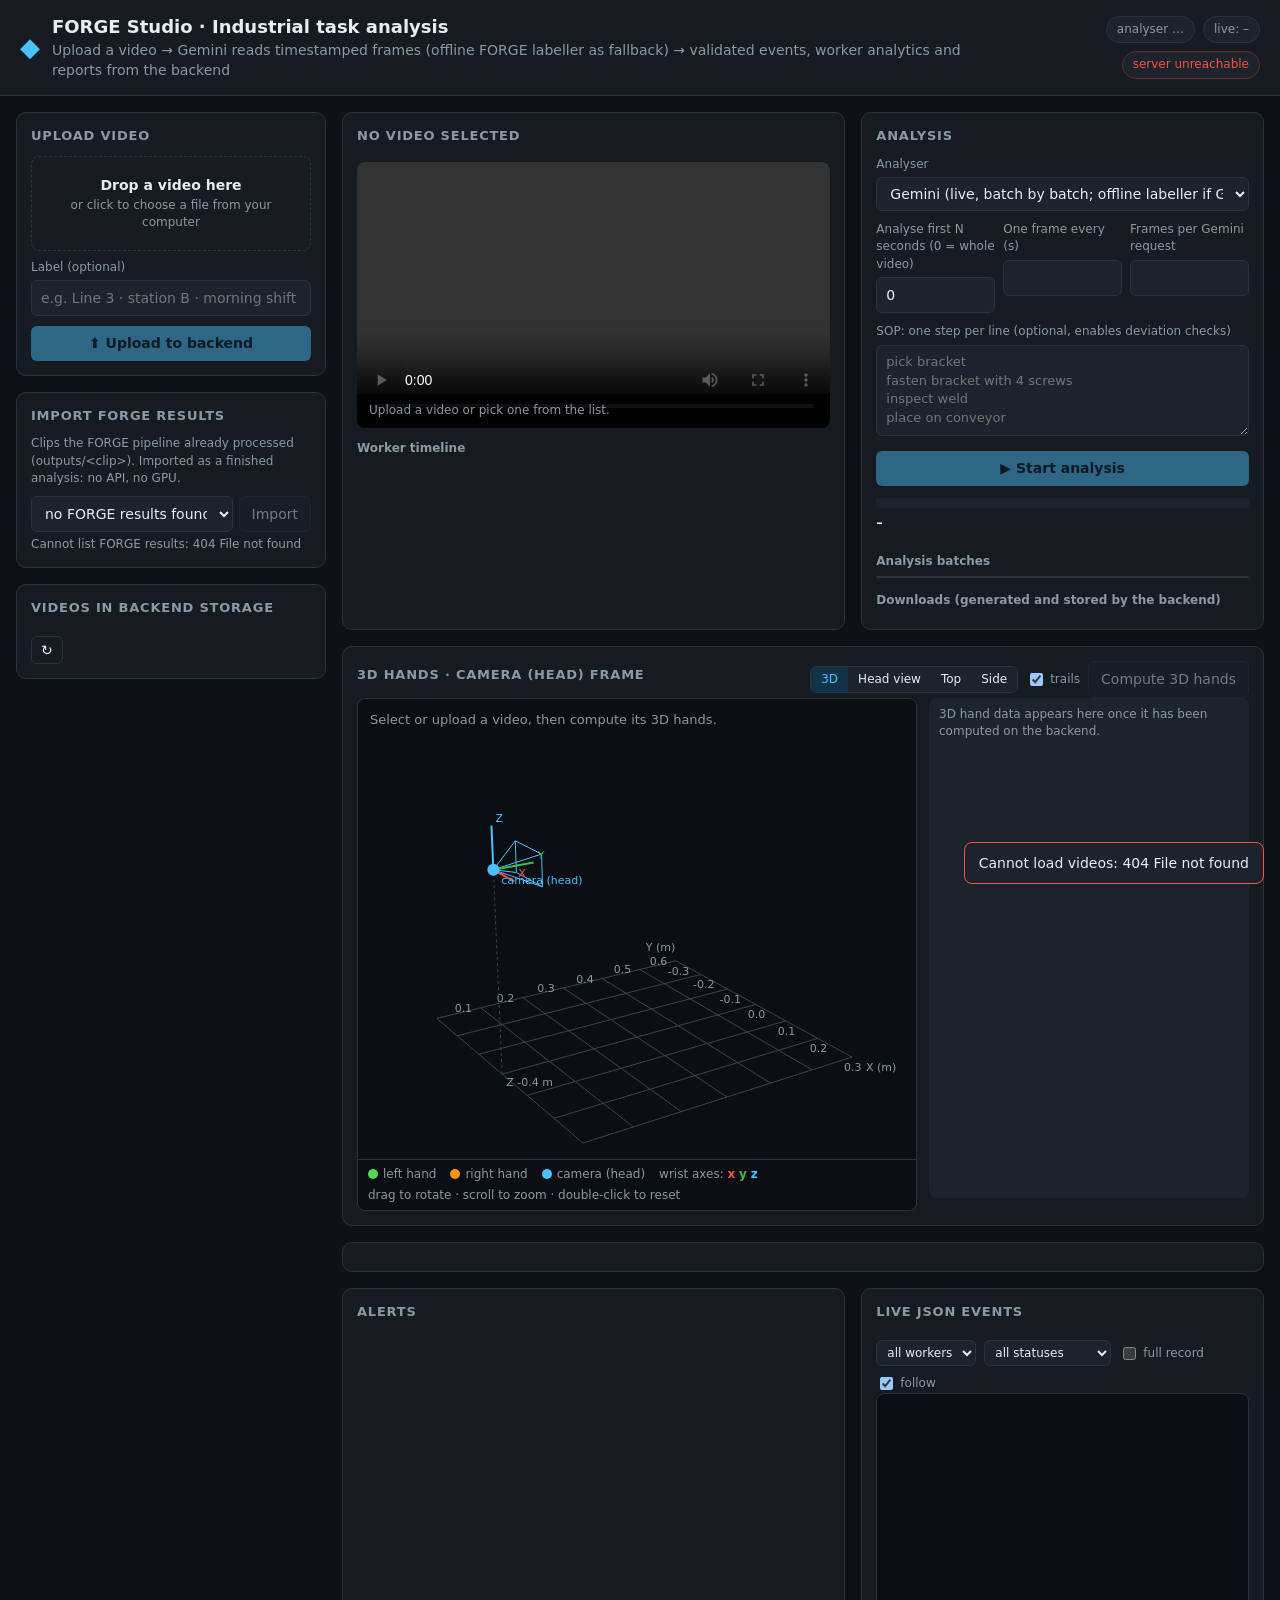
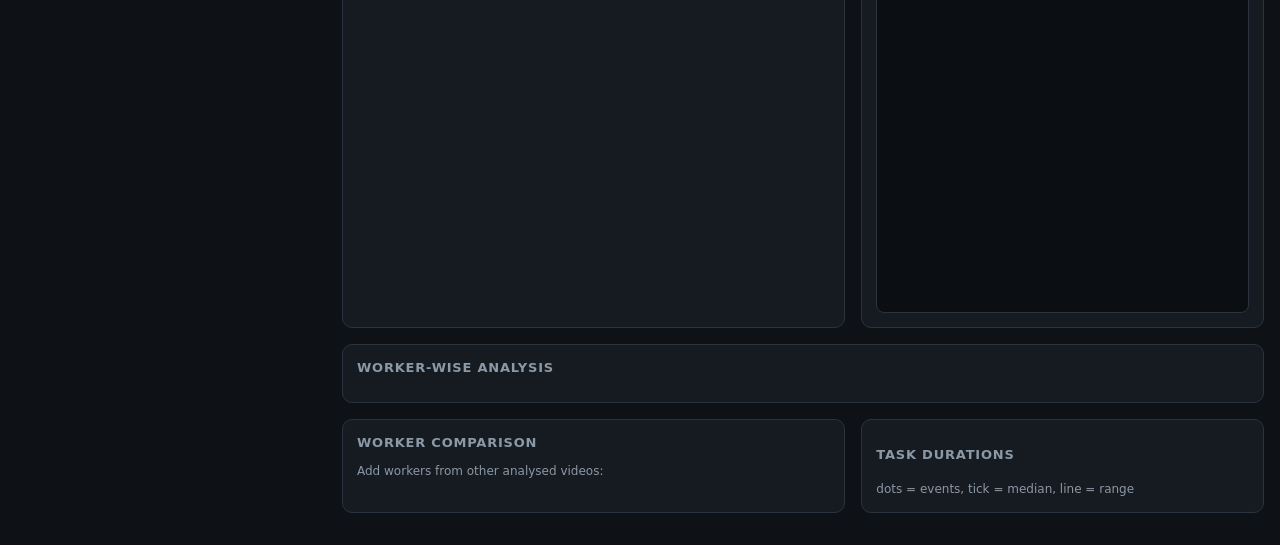
==== web/studio/index.html @ 62f8a68d "Studio: browser upload, live Gemini analysis, worker analytics, 3D hands New `egovision studio` app " ====
<!doctype html>
<html lang="en">
<head>
  <meta charset="utf-8">
  <meta name="viewport" content="width=device-width, initial-scale=1">
  <title>FORGE Studio · Industrial task analysis</title>
  <link rel="stylesheet" href="studio.css">
</head>
<body>
  <header class="top">
    <div class="brand">
      <span class="logo">◆</span>
      <div>
        <h1>FORGE Studio · Industrial task analysis</h1>
        <p>Upload a video → Gemini reads timestamped frames (offline FORGE labeller as fallback) → validated events, worker analytics and reports from the backend</p>
      </div>
    </div>
    <div class="badges">
      <span class="badge" id="aiBadge">analyser …</span>
      <span class="badge" id="liveBadge" title="Live connection to the backend for the selected video">live: –</span>
      <span class="badge" id="healthBadge">server …</span>
    </div>
  </header>

  <div class="layout">
    <aside class="side">
      <section class="card">
        <h2>Upload video</h2>
        <label id="drop" class="drop">
          <input id="fileInput" type="file" accept="video/*,.mp4,.mov,.avi,.mkv,.webm,.m4v">
          <b>Drop a video here</b><span>or click to choose a file from your computer</span>
        </label>
        <div id="fileInfo" class="note"></div>
        <div class="field"><label for="labelInput">Label (optional)</label><input id="labelInput" type="text" maxlength="120" placeholder="e.g. Line 3 · station B · morning shift"></div>
        <button id="uploadBtn" class="primary" disabled>⬆ Upload to backend</button>
        <div id="uploadBar" class="bar hidden"><i></i></div>
        <div id="uploadMsg" class="note"></div>
      </section>

      <section class="card">
        <h2>Import FORGE results</h2>
        <p class="note">Clips the FORGE pipeline already processed (outputs/&lt;clip&gt;). Imported as a finished analysis: no API, no GPU.</p>
        <div class="import-row"><select id="forgeClip"></select><button id="importBtn" disabled>Import</button></div>
        <div id="importMsg" class="note"></div>
      </section>

      <section class="card">
        <div class="row-head"><h2>Videos in backend storage</h2><button id="refreshVideos" class="ghost" title="Reload list">↻</button></div>
        <ul id="videoList" class="videos"></ul>
      </section>
    </aside>

    <main class="main">
      <div class="grid2">
        <section class="card">
          <div class="row-head">
            <h2 id="videoTitle">No video selected</h2>
            <button id="deleteBtn" class="ghost danger hidden" title="Delete the video, its events and reports from the backend">Delete</button>
          </div>
          <div id="videoMeta" class="meta"></div>
          <div class="stage">
            <video id="player" controls playsinline preload="metadata"></video>
            <div id="playerMsg" class="player-msg">Upload a video or pick one from the list.</div>
          </div>
          <div class="chart-head"><h3>Worker timeline</h3><span class="note" id="timelineNote"></span></div>
          <div id="timeline" class="chart"></div>
        </section>

        <section class="card">
          <h2>Analysis</h2>
          <div class="field"><label for="analyzerSel">Analyser</label>
            <select id="analyzerSel">
              <option value="gemini">Gemini (live, batch by batch; offline labeller if Gemini fails)</option>
              <option value="offline">Offline FORGE labeller only (local GPU, no API; events arrive at the end)</option>
            </select></div>
          <div class="controls">
            <div class="field"><label for="maxSec">Analyse first N seconds (0 = whole video)</label><input id="maxSec" type="number" min="0" step="10" value="0"></div>
            <div class="field"><label for="everyS">One frame every (s)</label><input id="everyS" type="number" min="0.25" max="30" step="0.25"></div>
            <div class="field"><label for="batchN">Frames per Gemini request</label><input id="batchN" type="number" min="2" max="40" step="1"></div>
          </div>
          <div class="field"><label for="sopInput">SOP: one step per line (optional, enables deviation checks)</label>
            <textarea id="sopInput" rows="4" placeholder="pick bracket&#10;fasten bracket with 4 screws&#10;inspect weld&#10;place on conveyor"></textarea></div>
          <div class="btns">
            <button id="startBtn" class="primary" disabled>▶ Start analysis</button>
            <button id="restartBtn" class="hidden" title="Delete stored results and analyse again from the start">↺ Restart</button>
            <button id="cancelBtn" class="hidden">■ Cancel</button>
          </div>
          <div class="progress">
            <div class="bar big"><i id="progressFill"></i></div>
            <div class="progress-line"><b id="statusText">–</b><span id="stageText"></span></div>
            <div id="progressStats" class="kv small"></div>
            <div id="analysisNote" class="note"></div>
          </div>
          <h3>Analysis batches</h3>
          <div id="batchLog" class="batch-log"></div>
          <h3>Downloads (generated and stored by the backend)</h3>
          <div id="downloads" class="downloads"></div>
        </section>
      </div>

      <section class="card">
        <div class="row-head">
          <h2>3D hands · camera (head) frame</h2>
          <div class="viewer-tools">
            <span class="seg" id="h3dViews"><button data-view="3d" class="active">3D</button><button data-view="head">Head view</button><button data-view="top">Top</button><button data-view="side">Side</button></span>
            <label class="check"><input id="h3dTrails" type="checkbox" checked> trails</label>
            <button id="h3dBtn" disabled>Compute 3D hands</button>
          </div>
        </div>
        <div class="h3d">
          <div class="h3d-stage"><canvas id="h3dCanvas"></canvas><div id="h3dMsg" class="h3d-msg"></div>
            <div class="h3d-legend"><span><i style="background:var(--left)"></i>left hand</span><span><i style="background:var(--right)"></i>right hand</span>
              <span><i style="background:var(--accent)"></i>camera (head)</span><span>wrist axes: <b style="color:#f85149">x</b> <b style="color:#3fb950">y</b> <b style="color:#4cc2ff">z</b></span>
              <span class="note">drag to rotate · scroll to zoom · double-click to reset</span></div>
          </div>
          <aside id="h3dPanel" class="h3d-panel"></aside>
        </div>
        <div id="h3dNote" class="note"></div>
      </section>

      <section class="card"><div id="tiles" class="tiles"></div></section>

      <div class="grid2">
        <section class="card">
          <h2>Alerts</h2>
          <div id="alerts" class="alerts"></div>
        </section>
        <section class="card">
          <div class="row-head">
            <h2>Live JSON events <span id="eventCount" class="count"></span></h2>
            <div class="viewer-tools">
              <select id="filterWorker" title="Filter by worker"><option value="">all workers</option></select>
              <select id="filterStatus" title="Filter by verification status">
                <option value="">all statuses</option><option>verified</option><option>corrected</option>
                <option>low_confidence</option><option>unverified</option></select>
              <label class="check"><input id="fullRecord" type="checkbox"> full record</label>
              <label class="check"><input id="followNew" type="checkbox" checked> follow</label>
            </div>
          </div>
          <div id="jsonViewer" class="json-viewer"></div>
        </section>
      </div>

      <section class="card">
        <h2>Worker-wise analysis</h2>
        <div id="workers" class="workers"></div>
      </section>

      <div class="grid2">
        <section class="card">
          <h2>Worker comparison</h2>
          <div class="compare-pick"><span class="note">Add workers from other analysed videos:</span> <span id="compareWith" class="chips"></span></div>
          <div id="comparison"></div>
        </section>
        <section class="card">
          <div class="chart-head"><h2>Task durations</h2><span class="note">dots = events, tick = median, line = range</span></div>
          <div id="taskChart" class="chart"></div>
        </section>
      </div>
    </main>
  </div>
  <div id="tooltip" class="tooltip"></div>
  <div id="toast" class="toast"></div>
  <script type="module" src="studio.js"></script>
</body>
</html>
---- web/studio/studio.css ----
:root {
  --bg: #0e1116; --panel: #161b22; --panel2: #1c232c; --line: #2a333e; --text: #e6edf3; --muted: #8b98a5;
  --accent: #4cc2ff; --ok: #3fb950; --warn: #d29922; --bad: #f85149; --radius: 10px;
  /* categorical worker colours, dark steps, validated on --panel (dataviz validate_palette.js: all checks pass) */
  --left: #50dc50; --right: #ff9600;
  --w1: #3987e5; --w2: #d95926; --w3: #199e70; --w4: #c98500; --w5: #d55181; --w6: #008300; --w7: #9085e9; --w8: #e66767;
  color-scheme: dark;
}
* { box-sizing: border-box; }
body { margin: 0; background: var(--bg); color: var(--text); font: 14px/1.45 "Segoe UI", system-ui, sans-serif; }
h1 { font-size: 18px; margin: 0; }
h2 { font-size: 13px; margin: 0 0 10px; color: var(--muted); text-transform: uppercase; letter-spacing: .06em; }
h3 { font-size: 12px; margin: 14px 0 6px; color: var(--muted); font-weight: 600; }
p { margin: 0; color: var(--muted); }
.hidden { display: none !important; }
.top { display: flex; justify-content: space-between; align-items: center; padding: 14px 20px; border-bottom: 1px solid var(--line); background: var(--panel); gap: 12px; }
.brand { display: flex; gap: 12px; align-items: center; } .logo { color: var(--accent); font-size: 26px; }
.badges { display: flex; gap: 8px; flex-wrap: wrap; justify-content: flex-end; }
.badge { padding: 4px 10px; border-radius: 999px; background: var(--panel2); border: 1px solid var(--line); font-size: 12px; color: var(--muted); white-space: nowrap; }
.badge.ok { color: var(--ok); border-color: #2c5b35; } .badge.bad { color: var(--bad); border-color: #6b2a28; } .badge.warn { color: var(--warn); border-color: #5c4615; }
.layout { display: grid; grid-template-columns: 310px 1fr; gap: 16px; padding: 16px; }
.main { min-width: 0; }
.grid2 { display: grid; grid-template-columns: minmax(0, 1.25fr) minmax(0, 1fr); gap: 16px; }
.card { background: var(--panel); border: 1px solid var(--line); border-radius: var(--radius); padding: 14px; margin-bottom: 16px; min-width: 0; }
.row-head, .chart-head { display: flex; justify-content: space-between; align-items: center; gap: 10px; flex-wrap: wrap; }
.row-head h2 { margin-bottom: 8px; }
.chart-head h3, .chart-head h2 { margin: 12px 0 6px; }
input[type=text], input[type=number], select, textarea { width: 100%; padding: 7px 9px; background: var(--panel2); color: var(--text); border: 1px solid var(--line); border-radius: 6px; font: inherit; }
textarea { resize: vertical; font-size: 13px; }
.field { margin-bottom: 10px; } .field label { display: block; color: var(--muted); font-size: 12px; margin-bottom: 4px; }
.check { color: var(--muted); font-size: 12px; display: inline-flex; gap: 4px; align-items: center; white-space: nowrap; }
button { font: inherit; cursor: pointer; border-radius: 6px; border: 1px solid var(--line); background: var(--panel2); color: var(--text); padding: 7px 12px; }
button:hover:not(:disabled) { border-color: var(--accent); }
button.primary { background: var(--accent); color: #001522; border: none; font-weight: 600; }
button.primary:hover:not(:disabled) { filter: brightness(1.1); }
button.ghost { background: transparent; padding: 3px 9px; } button.danger { color: var(--bad); }
button:disabled { opacity: .45; cursor: not-allowed; }
.side button.primary { width: 100%; }
.import-row { display: flex; gap: 6px; margin: 8px 0 4px; } .import-row select { flex: 1; min-width: 0; }
.source-warn { border: 1px solid #5c4615; background: #2b230f; color: #f2c14e; border-radius: 6px; padding: 6px 8px; font-size: 12px; }
.drop { display: flex; flex-direction: column; align-items: center; gap: 2px; padding: 18px 10px; border: 1px dashed var(--line); border-radius: 8px; cursor: pointer; color: var(--muted); text-align: center; margin-bottom: 8px; }
.drop b { color: var(--text); } .drop span { font-size: 12px; } .drop input { display: none; }
.drop:hover, .drop.over { border-color: var(--accent); background: #12324a40; }
.bar { height: 6px; background: var(--panel2); border-radius: 3px; overflow: hidden; margin-top: 8px; }
.bar.big { height: 10px; }
.bar > i { display: block; height: 100%; background: var(--accent); width: 0; transition: width .4s; }
.note { color: var(--muted); font-size: 12px; }
.note.err { color: var(--bad); }
.videos { list-style: none; margin: 0; padding: 0; max-height: 52vh; overflow: auto; }
.videos li { padding: 8px; border-radius: 6px; cursor: pointer; display: grid; gap: 2px; border: 1px solid transparent; }
.videos li:hover { background: var(--panel2); } .videos li.sel { background: #12324a; border-color: var(--accent); }
.videos .name { font-size: 13px; overflow: hidden; text-overflow: ellipsis; white-space: nowrap; }
.videos .sub { font-size: 11px; color: var(--muted); display: flex; gap: 8px; align-items: center; }
.chip { padding: 1px 7px; border-radius: 999px; font-size: 11px; font-weight: 600; background: var(--panel2); color: var(--muted); border: 1px solid var(--line); }
.chip.completed { color: var(--ok); border-color: #2c5b35; } .chip.processing, .chip.queued { color: var(--accent); border-color: #1d4f6e; }
.chip.failed { color: var(--bad); border-color: #6b2a28; } .chip.cancelled, .chip.interrupted { color: var(--warn); border-color: #5c4615; }
.meta { color: var(--muted); font-size: 12px; margin-bottom: 8px; display: flex; flex-wrap: wrap; gap: 4px 14px; }
.meta b { color: var(--text); font-weight: 500; }
.stage { position: relative; background: #000; border-radius: 8px; overflow: hidden; aspect-ratio: 16 / 9; }
.stage video { width: 100%; height: 100%; display: block; }
.player-msg { position: absolute; inset: auto 0 0 0; padding: 8px 12px; background: #000c; color: var(--muted); font-size: 12px; }
.player-msg:empty { display: none; }
.controls { display: grid; grid-template-columns: repeat(3, 1fr); gap: 8px; }
.btns { display: flex; gap: 8px; } .btns .primary { flex: 1; }
.progress { margin-top: 12px; }
.progress-line { display: flex; gap: 10px; align-items: baseline; margin: 6px 0; font-size: 13px; flex-wrap: wrap; }
.progress-line span { color: var(--muted); }
.kv { display: grid; grid-template-columns: repeat(auto-fit, minmax(150px, 1fr)); gap: 2px 14px; }
.kv.small { font-size: 12px; color: var(--muted); } .kv.small b { color: var(--text); font-weight: 500; }
.batch-log { max-height: 150px; overflow: auto; font-size: 12px; border: 1px solid var(--line); border-radius: 6px; }
.batch-log div { display: grid; grid-template-columns: 52px 92px 1fr; gap: 8px; padding: 4px 8px; border-bottom: 1px solid var(--line); }
.batch-log div:last-child { border-bottom: 0; }
.batch-log .failed { color: var(--bad); } .batch-log .muted { color: var(--muted); }
.downloads { display: grid; gap: 8px; }
.dl { display: flex; align-items: center; gap: 10px; padding: 8px 10px; border-radius: 8px; background: var(--panel2); border: 1px solid var(--line); }
.dl a { text-decoration: none; color: #001522; background: var(--accent); font-weight: 600; padding: 5px 10px; border-radius: 6px; white-space: nowrap; }
.dl a.off { pointer-events: none; opacity: .4; }
.dl .what { flex: 1; font-size: 12px; color: var(--muted); min-width: 0; }
.dl .what b { color: var(--text); font-weight: 500; display: block; font-size: 13px; }
.dl .what code { font-size: 11px; word-break: break-all; }
.tag { padding: 1px 7px; border-radius: 999px; font-size: 11px; font-weight: 600; }
.tag.final { background: #1f4d2b; color: #7ee28f; } .tag.partial { background: #4d3d12; color: #f2c14e; }
.tiles { display: grid; grid-template-columns: repeat(auto-fit, minmax(120px, 1fr)); gap: 10px; }
.tile { background: var(--panel2); border-radius: 8px; padding: 10px; }
.tile b { display: block; font-size: 22px; font-weight: 600; } .tile span { color: var(--muted); font-size: 12px; }
.tile.warn b { color: var(--warn); }
.alerts { display: grid; gap: 12px; max-height: 520px; overflow: auto; }
.alerts h3 { margin: 0 0 4px; display: flex; gap: 6px; align-items: center; }
.alerts ul { list-style: none; margin: 0; padding: 0; display: grid; gap: 4px; }
.alerts li { padding: 6px 8px; border-radius: 6px; background: var(--panel2); font-size: 12.5px; border-left: 3px solid var(--line); }
.alerts li.click { cursor: pointer; } .alerts li.click:hover { outline: 1px solid var(--accent); }
.alerts li.warn { border-left-color: var(--warn); } .alerts li.bad { border-left-color: var(--bad); } .alerts li.info { border-left-color: var(--accent); }
.alerts .why { color: var(--muted); display: block; }
.alerts .empty { color: var(--muted); font-size: 12px; }
.viewer-tools { display: flex; gap: 8px; align-items: center; flex-wrap: wrap; }
.viewer-tools select { width: auto; padding: 4px 6px; font-size: 12px; }
.count { color: var(--text); font-weight: 600; letter-spacing: 0; }
.json-viewer { height: 520px; overflow: auto; background: #0b0e13; border: 1px solid var(--line); border-radius: 8px; padding: 6px; font: 12px/1.45 Consolas, "Cascadia Mono", monospace; }
.json-viewer .ev { padding: 6px 8px; border-radius: 6px; margin-bottom: 4px; border-left: 3px solid var(--line); cursor: pointer; white-space: pre-wrap; word-break: break-word; }
.json-viewer .ev:hover { background: #161b22; }
.json-viewer .ev.flash-new { animation: flashNew 2.2s ease-out; } .json-viewer .ev.flash-upd { animation: flashUpd 2.2s ease-out; }
@keyframes flashNew { from { background: #1f4d2b; } to { background: transparent; } }
@keyframes flashUpd { from { background: #12324a; } to { background: transparent; } }
.json-viewer .k { color: #9cdcfe; } .json-viewer .s { color: #ce9178; } .json-viewer .n { color: #b5cea8; } .json-viewer .b { color: #569cd6; }
.json-viewer .empty { color: var(--muted); padding: 10px; font-family: "Segoe UI", system-ui, sans-serif; }
.workers { display: grid; grid-template-columns: repeat(auto-fill, minmax(330px, 1fr)); gap: 12px; }
.worker { background: var(--panel2); border-radius: 8px; padding: 10px 12px; border-top: 3px solid var(--line); }
.worker header { display: flex; gap: 8px; align-items: baseline; flex-wrap: wrap; margin-bottom: 6px; }
.worker header b { font-size: 16px; } .worker header span { color: var(--muted); font-size: 12px; }
.worker .kv { margin-bottom: 8px; }
.swatch { display: inline-block; width: 10px; height: 10px; border-radius: 2px; vertical-align: 0; margin-right: 4px; }
table { width: 100%; border-collapse: collapse; font-size: 12.5px; }
th, td { text-align: left; padding: 5px 7px; border-bottom: 1px solid var(--line); }
th { color: var(--muted); font-weight: 500; }
td.num, th.num { text-align: right; font-variant-numeric: tabular-nums; }
tr.best td { color: var(--ok); }
.chart { position: relative; width: 100%; }
.chart svg { display: block; width: 100%; overflow: visible; }
.chart .axis text, .chart text.lbl { fill: var(--muted); font-size: 11px; }
.chart .axis line, .chart .grid line { stroke: var(--line); }
.chart text.val { fill: var(--text); font-size: 11px; }
.chart .hit { fill: transparent; cursor: pointer; }
.chart .playhead { stroke: var(--text); stroke-width: 1.5; }
.chart .analysed { fill: #ffffff08; }
.chart .empty { color: var(--muted); font-size: 12px; padding: 14px 0; }
.small-multiples { display: grid; grid-template-columns: repeat(2, minmax(0, 1fr)); gap: 6px 18px; margin-bottom: 10px; }
.small-multiples h3 { margin: 6px 0 2px; }
.compare-pick { margin-bottom: 8px; display: flex; gap: 6px; flex-wrap: wrap; align-items: center; }
.chips { display: inline-flex; gap: 6px; flex-wrap: wrap; }
.chips label { font-size: 12px; padding: 2px 8px; border: 1px solid var(--line); border-radius: 999px; cursor: pointer; color: var(--muted); }
.chips label:has(input:checked) { color: var(--text); border-color: var(--accent); }
.chips input { display: none; }
.st { padding: 1px 7px; border-radius: 999px; font-size: 11px; font-weight: 600; white-space: nowrap; }
.st-verified { background: #1f4d2b; color: #7ee28f; } .st-corrected { background: #4d3d12; color: #f2c14e; }
.st-unverified { background: #4d2a12; color: #ff9f5a; } .st-low_confidence { background: #4d1717; color: #ff7b72; }
.tooltip { position: fixed; pointer-events: none; background: #000e; border: 1px solid var(--line); padding: 6px 9px; border-radius: 6px; font-size: 12px; display: none; z-index: 10; max-width: 340px; }
.tooltip b { display: block; } .tooltip span { color: var(--muted); }
.toast { position: fixed; right: 16px; bottom: 16px; background: var(--panel2); border: 1px solid var(--line); border-radius: 8px; padding: 10px 14px; display: none; max-width: 420px; z-index: 11; }
.toast.err { border-color: var(--bad); }
@media (max-width: 1250px) { .grid2 { grid-template-columns: 1fr; } }
@media (max-width: 900px) { .layout { grid-template-columns: 1fr; } .controls { grid-template-columns: 1fr; } }
.h3d { display: grid; grid-template-columns: minmax(0, 1fr) 320px; gap: 12px; }
.h3d-stage { position: relative; background: #0b0e13; border: 1px solid var(--line); border-radius: 8px; }
.h3d-stage canvas { display: block; width: 100%; height: 460px; cursor: grab; }
.h3d-stage canvas:active { cursor: grabbing; }
.h3d-msg { position: absolute; inset: 0 0 auto 0; padding: 12px; color: var(--muted); font-size: 13px; pointer-events: none; }
.h3d-msg:empty { display: none; }
.h3d-legend { display: flex; flex-wrap: wrap; gap: 4px 14px; padding: 6px 10px; border-top: 1px solid var(--line); font-size: 12px; color: var(--muted); }
.h3d-legend i { display: inline-block; width: 10px; height: 10px; border-radius: 50%; margin-right: 5px; vertical-align: -1px; }
.h3d-panel { background: var(--panel2); border-radius: 8px; padding: 8px 10px; max-height: 500px; overflow: auto; font-size: 12.5px; }
.h3d-panel h3 { margin: 10px 0 4px; text-transform: capitalize; }
.spec-head { font-weight: 600; font-variant-numeric: tabular-nums; }
table.spec td { padding: 2px 4px; border: 0; } table.spec td:first-child { color: var(--muted); width: 46%; }
table.spec td:last-child { font-variant-numeric: tabular-nums; }
.seg { display: inline-flex; border: 1px solid var(--line); border-radius: 6px; overflow: hidden; }
.seg button { border: 0; border-radius: 0; padding: 4px 10px; font-size: 12px; }
.seg button.active { background: #12324a; color: var(--accent); }
@media (max-width: 1100px) { .h3d { grid-template-columns: 1fr; } }
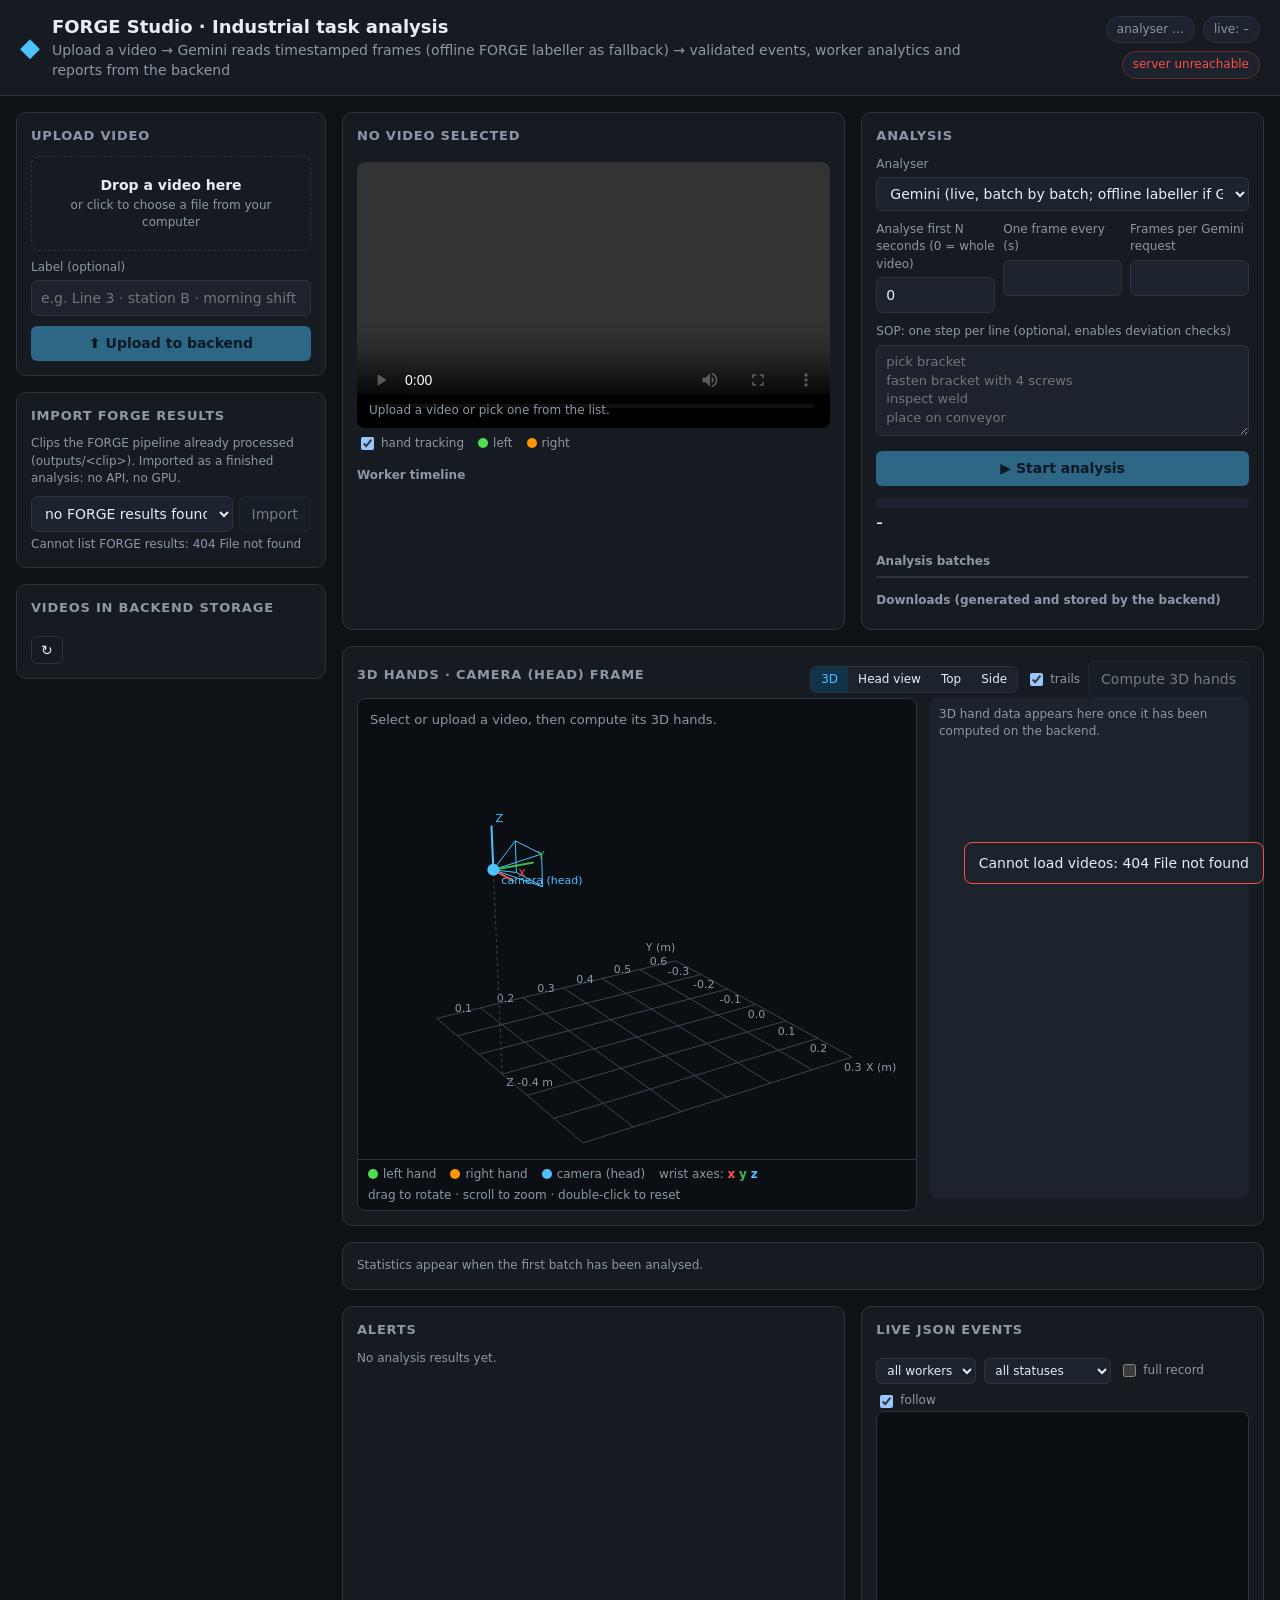
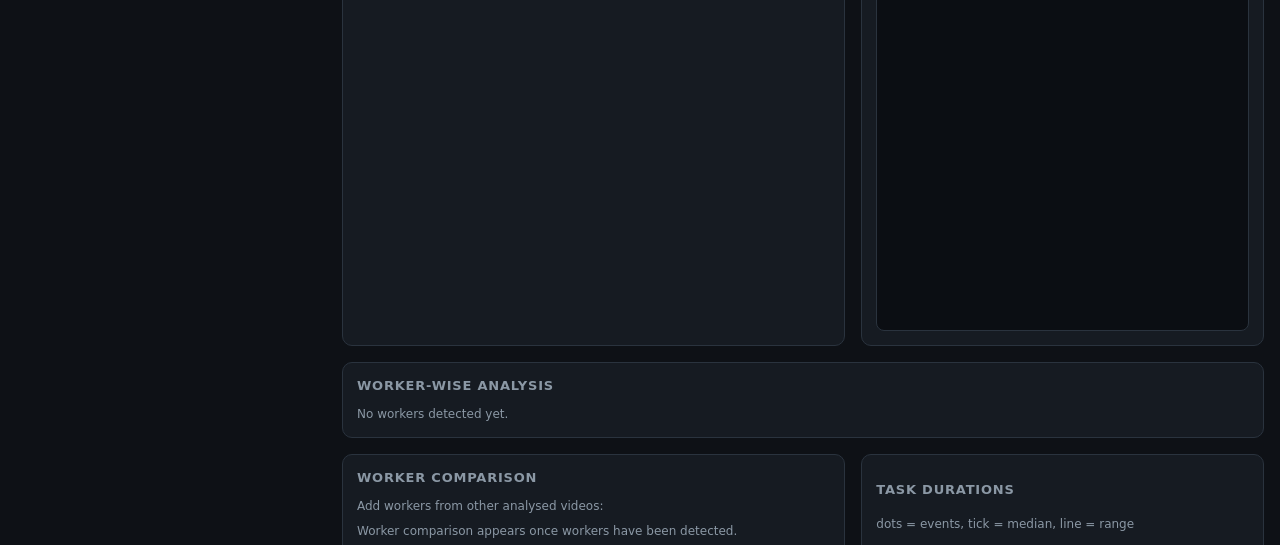
==== commit 14b2f3c4: "Studio: 2D hand tracking overlay on the video player - GET /api/videos/{id}/hands2d serves compact p" ====
--- a/web/studio/index.html
+++ b/web/studio/index.html
@@ -60,8 +60,12 @@
           <div id="videoMeta" class="meta"></div>
           <div class="stage">
             <video id="player" controls playsinline preload="metadata"></video>
+            <canvas id="handsOverlay" class="hands-overlay"></canvas>
             <div id="playerMsg" class="player-msg">Upload a video or pick one from the list.</div>
           </div>
+          <div class="hands-bar"><label class="check"><input id="handsToggle" type="checkbox" checked> hand tracking</label>
+            <span class="h3d-legend"><span><i style="background:var(--left)"></i>left</span><span><i style="background:var(--right)"></i>right</span></span>
+            <span id="handsNote" class="note"></span></div>
           <div class="chart-head"><h3>Worker timeline</h3><span class="note" id="timelineNote"></span></div>
           <div id="timeline" class="chart"></div>
         </section>
--- a/web/studio/studio.css
+++ b/web/studio/studio.css
@@ -58,6 +58,9 @@
 .meta b { color: var(--text); font-weight: 500; }
 .stage { position: relative; background: #000; border-radius: 8px; overflow: hidden; aspect-ratio: 16 / 9; }
 .stage video { width: 100%; height: 100%; display: block; }
+.hands-overlay { position: absolute; inset: 0; width: 100%; height: 100%; pointer-events: none; }
+.hands-bar { display: flex; align-items: center; gap: 14px; flex-wrap: wrap; margin: 6px 0 2px; font-size: 12px; }
+.hands-bar .h3d-legend { border: 0; padding: 0; }
 .player-msg { position: absolute; inset: auto 0 0 0; padding: 8px 12px; background: #000c; color: var(--muted); font-size: 12px; }
 .player-msg:empty { display: none; }
 .controls { display: grid; grid-template-columns: repeat(3, 1fr); gap: 8px; }
